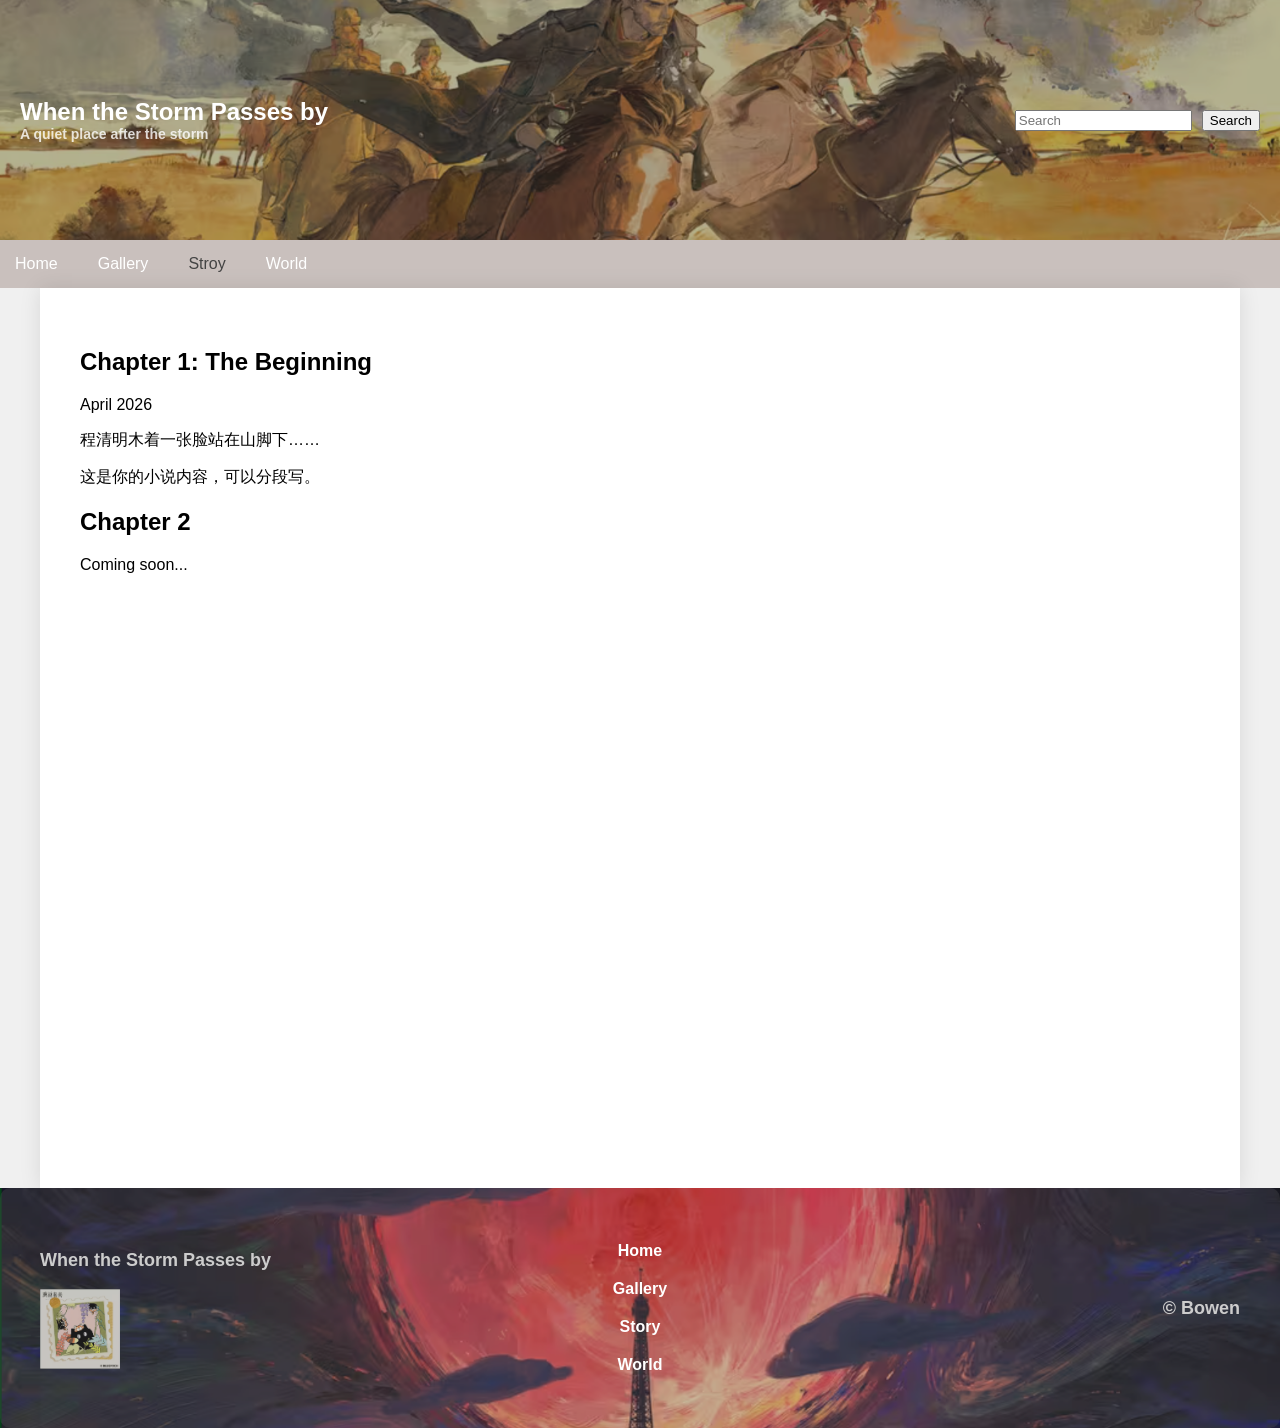
==== Text1.html @ 293271f4 "Create Text1.html" ====
<!doctype html>
<html>
  <head>
    <!--Font-->
    <link
      href="https://fonts.googleapis.com/css2?family=Pacifico&display=swap"
      rel="stylesheet"
    />

    <title>When the Storm Passes by</title>
    <!--CSS file-->
    <link rel="stylesheet" href="CSS/style.css" />
    <link rel="stylesheet" href="Book/chapter.css" />
  </head>

  <body>
    <!--JS file-->
    <script src="JS/script.js"></script>

    <!--Header-->
    <div class="header banner">
      <div class="header-content">
        <div class="logo">When the Storm Passes by</div>
        <div class="subtitle">A quiet place after the storm</div>
      </div>

      <div class="top-right">
        <input type="text" placeholder="Search" />
        <button>Search</button>
      </div>
    </div>

    <div class="navbar">
      <a href="index.html">Home</a>
      <a href="gallery.html">Gallery</a>
      <a href="story.html" class="active">Stroy</a>
      <a href="world.html">World</a>
    </div>

    <!--Main content-->
    <div class="page-wrapper">
      <div class="main">
        <div class="post">
            <h2>Chapter 1: The Beginning</h2>
            <p class="date">April 2026</p>
            <p>程清明木着一张脸站在山脚下……</p>
            <p>这是你的小说内容，可以分段写。</p>
          </div>
          <div class="post">
            <h2>Chapter 2</h2>
            <p class="date">Coming soon...</p>
          </div>
      </div>
    </div>
  </body>
  <!--Footer-->
    <div class="footer banner">
      <div class="footer-left">
        <p>When the Storm Passes by</p>
        <img src="Images/Page2.png" class="footer-logo" />
      </div>

      <div class="footer-nav">
        <a href="index.html">Home</a>
        <a href="gallery.html">Gallery</a>
        <a href="story.html">Story</a>
        <a href="world.html">World</a>
      </div>

      <div class="footer-right">
        <p>© Bowen</p>
</html>
---- CSS/style.css ----
/*CSS*/
body {
  font-family: Arial;
  background-color: #f0f0f0;
  margin: 0;
  min-height: 100vh;
}
.page-wrapper {
  max-width: 1200px;
  margin: 0 auto; /* 居中 */

  background: white; /* 内容背景 */
  min-height: 100vh; /* 撑满高度 */

  box-shadow: 0 0 20px rgba(0, 0, 0, 0.1);
}

.banner {
  background-size: cover;
  background-position: center;

  display: flex;
  align-items: center;
  justify-content: center;

  color: white;
  font-size: 24px;
  font-weight: bold;
}

/*Header section*/
.header {
  height: 200px;
  background-image: url("../Images/Banner.png");
  position: relative;
  display: flex;
  justify-content: space-between; /* Separate lieft and right */
  align-items: center;
  padding: 20px;
}
.header::before {
  content: "";
  position: absolute;
  inset: 0; /*Simplify code*/
  background: rgba(65, 64, 64, 0.4);
}
/*Separate title*/
.header .logo {
  position: relative;
  z-index: 1;
}
.header-content {
  display: flex;
  flex-direction: column;
}
.subtitle {
  font-size: 14px;
  opacity: 0.8;
}
.top-right {
  display: flex;
  gap: 10px;
  position: relative;
}

/*Naviation Bar*/
.navbar {
  display: flex;
  justify-content: left;
  /*justify-content: space-between;*/
  padding: 15px 40px;
  gap: 40px;

  background-color: #c9c0bd;
  padding: 15px;
}
.navbar a {
  color: white;
  text-decoration: none; /*Clear link style*/
  font-size: 16px;
}
.navbar a:hover {
  color: #ff7340;
}
/*Highlight current page*/
.navbar a.active {
  color: #434343;
}

/*Main section*/
.main {
  padding: 40px;
  flex: 1;
  justify-content: center;
  gap: 20px;
  flex-wrap: wrap;
}

.buttons {
  padding: 10px 20px;
  font-size: 16px;
  cursor: pointer;
  margin-bottom: 20px;
  display: flex;
  gap: 10px;
}

/*Font section*/
.fancy-text {
  font-family: "Pacifico", cursive;
  font-size: 30px;
  color: #ff4081;
  text-shadow: 2px 2px 5px rgba(0, 0, 0, 0.3);
  animation: glow 1s infinite;
}
/*Animation*/
@keyframes glow {
  0% {
    text-shadow: 0 0 5px red;
  }
  50% {
    text-shadow: 0 0 20px yellow;
  }
  100% {
    text-shadow: 0 0 5px blue;
  }
}

.about {
  background-color: #e7e1df;
  padding: 60px 40px;
  gap: 40px;
  border-radius: 10px; /*layer design*/
  margin: 40px 0;
}
.about-container {
  display: flex;
  justify-content: space-between;
  align-items: center;

  gap: 40px;
  max-width: 800px;
  margin: 0 auto;
}
.about-text {
  max-width: 500px;
  flex: 1;
}
.about-image img {
  width: 200px;
  border-radius: 50%;
  flex: 1;
  display: flex;
  justify-content: center;
}
@media (max-width: 768px) {
  .about-container {
    flex-direction: column;
    text-align: center;
  }
}

/*Card section - Page link*/
.card-container {
  display: flex;
  flex-wrap: wrap;
  justify-content: center;
  gap: 40px;
  margin: 40px 0;
}
.card {
  flex: 1 1 250px;
  max-width: 300px;
  height: 300px;

  background-size: cover; /* 铺满 */
  background-position: center; /* 居中裁剪 */

  display: flex;
  align-items: center;
  justify-content: center;
  flex-direction: column;

  color: white;
  font-size: 20px;

  border-radius: 10px;
  box-shadow: 0 4px 10px rgba(0, 0, 0, 0.2);
  position: relative;

  transition: transform 0.3s;
}
.card1 {
  background-image: url("../Images/Test.png");
}
.card2 {
  background-image: url("../Images/Test.png");
}
.card3 {
  background-image: url("../Images/Test.png");
}
.card {
  position: relative;
}

.card::before {
  content: "";
  position: absolute;
  inset: 0;
  background: rgba(141, 141, 141, 0.3);
  border-radius: 10px;
}
.card p {
  position: relative;
  z-index: 1;
}
/*Mouse Hover*/
.card:hover {
  transform: scale(1.05);
}
.card img {
  width: 160px;
  margin-bottom: 10px;
  max-width: 100%;
}
/*Remove link format*/
.card a {
  text-decoration: none;
  color: inherit;
}

/*Footer section*/
.footer {
  display: flex;
  justify-content: space-between;
  position: relative;

  padding: 20px 40px;
  align-items: center;
  height: 200px;

  background-image: url("../Images/Footer.png");
  font-size: 18px;
}
.footer-nav {
  display: flex;
  flex-direction: column;
  align-items: center;
  gap: 20px;

  /*Move nav to center*/
  position: absolute;
  left: 50%;
  transform: translateX(-50%);
}
.footer a {
  color: white;
  text-decoration: none; /*Clear link style*/
  font-size: 16px;
}
/*Mouse Hover*/
.footer a:hover {
  color: #8a3815;
}
.footer-logo {
  height: 80px;
  margin-bottom: 10px;
}
.footer::before {
  content: "";
  position: absolute;
  inset: 0;
  background: rgba(86, 86, 86, 0.3);
  border-radius: 10px;
}
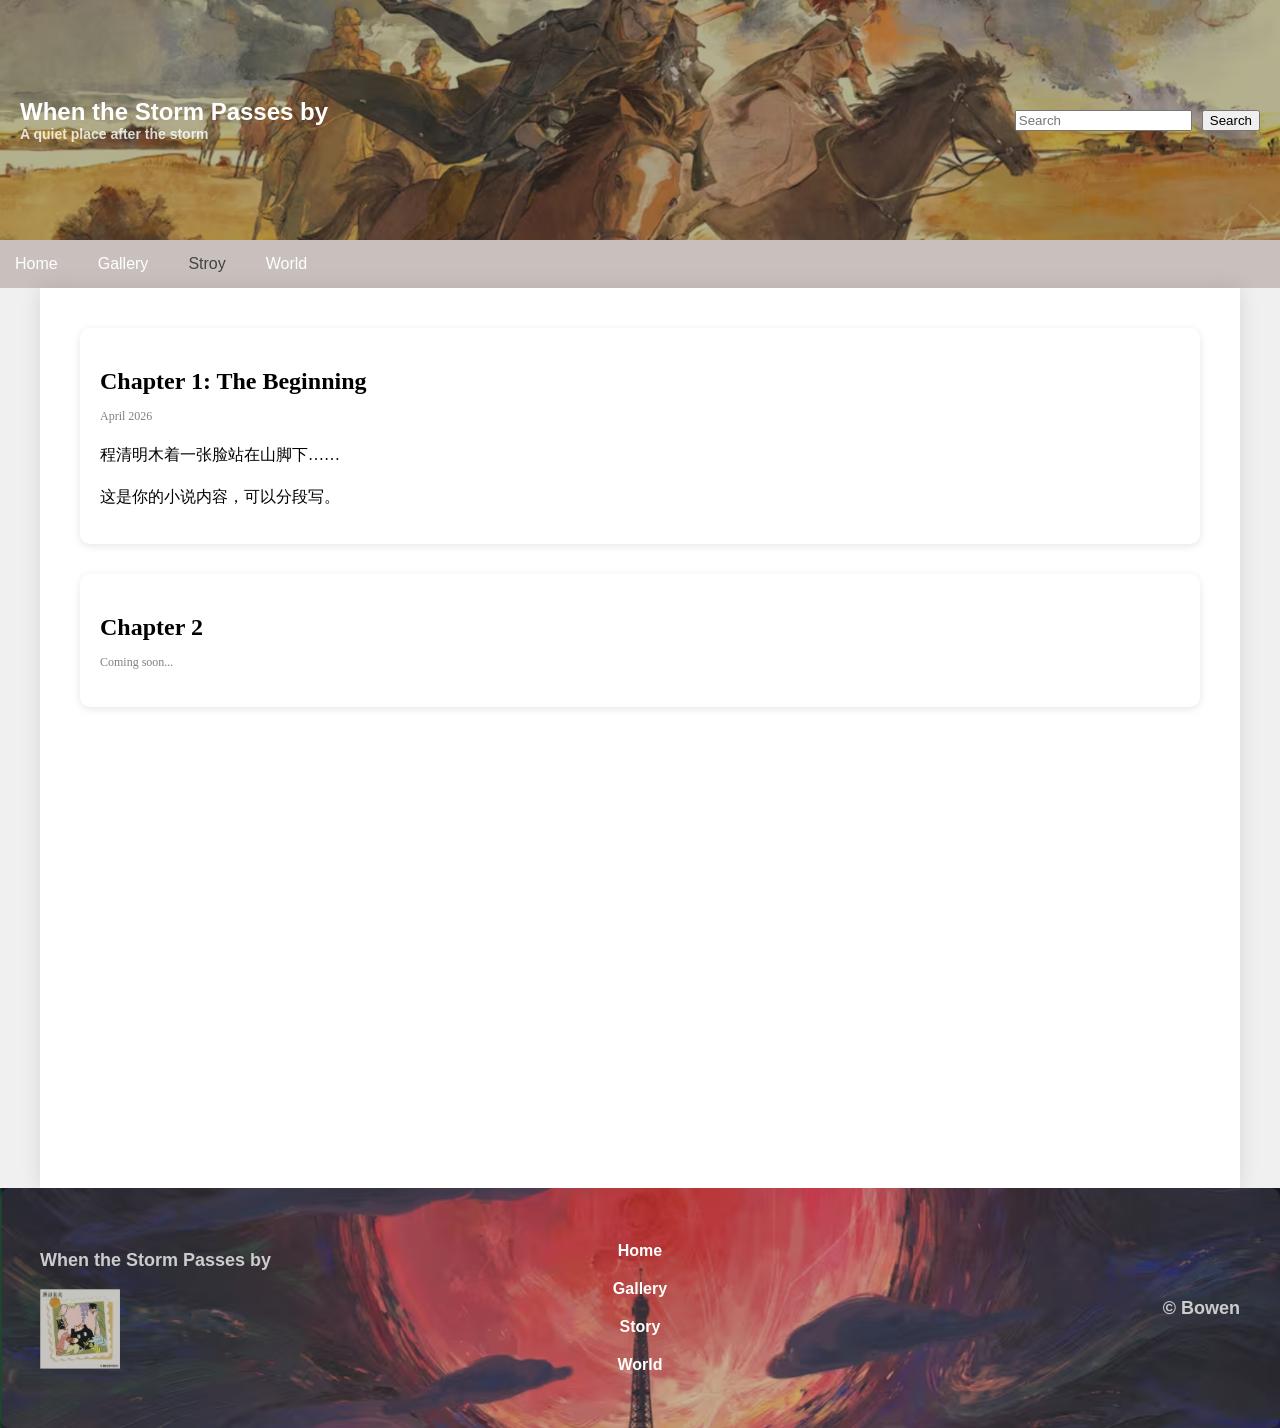
==== commit a21be53f: "Update Text1.html" ====
--- a/Text1.html
+++ b/Text1.html
@@ -10,7 +10,7 @@
     <title>When the Storm Passes by</title>
     <!--CSS file-->
     <link rel="stylesheet" href="CSS/style.css" />
-    <link rel="stylesheet" href="Book/chapter.css" />
+    <link rel="stylesheet" href="CSS/chapter.css" />
   </head>
 
   <body>
--- a/CSS/chapter.css
+++ b/CSS/chapter.css
@@ -0,0 +1,32 @@
+.blog-container {
+  max-width: 800px;
+  margin: 40px auto; /* 居中 */
+  padding: 20px;
+}
+.post {
+  background: white;
+  padding: 20px;
+  margin-bottom: 30px;
+
+  border-radius: 10px;
+  box-shadow: 0 2px 8px rgba(0, 0, 0, 0.1);
+  font-family: "Georgia", serif;
+}
+
+/*Mouse Hover*/
+.post:hover {
+  transform: scale(1.05);
+}
+.post h2 {
+  margin-bottom: 10px;
+}
+.date {
+  font-size: 12px;
+  color: gray;
+  margin-bottom: 15px;
+}
+
+.post p {
+  line-height: 1.6; /* Reading style*/
+  margin-bottom: 15px;
+}
